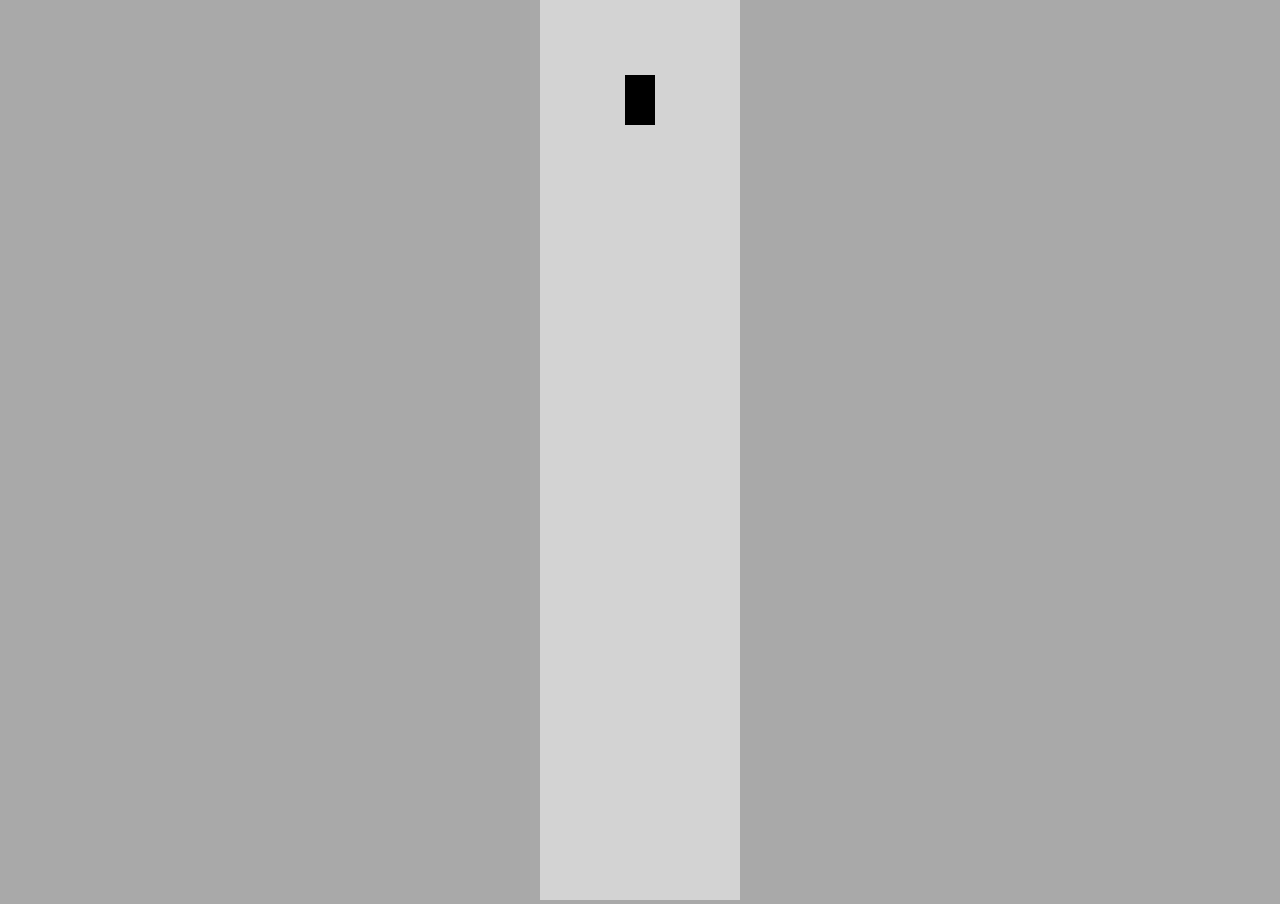
==== self-driving/index.html @ a07daf70 "Add self driving car project" ====
<!DOCTYPE html>
<html lang="en">
  <head>
    <meta charset="UTF-8" />
    <meta name="viewport" content="width=device-width, initial-scale=1.0" />
    <title>Self-driving car</title>
    <link rel="stylesheet" href="style.css" />
    <script src="car.js"></script>
    <script src="controls.js"></script>
  </head>
  <body>
    <canvas id="myCanvas"></canvas>

    <script src="main.js"></script>
  </body>
</html>
---- self-driving/style.css ----
body {
  margin: 0;
  background: darkgray;
  overflow: hidden;
  text-align: center;
}

#myCanvas {
  background: lightgray;
}
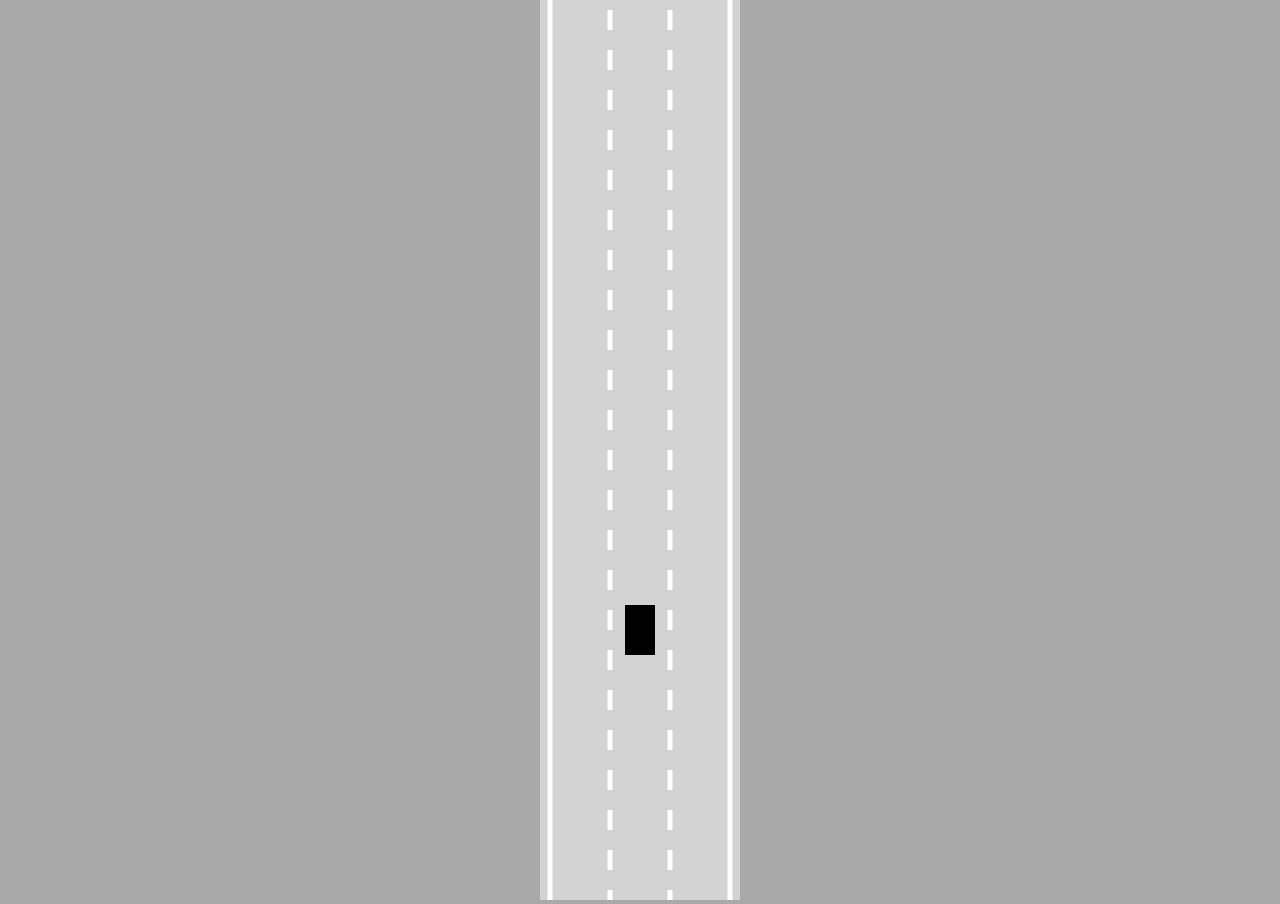
==== commit 5c0300a9: "membuartroad.js" ====
--- a/self-driving/index.html
+++ b/self-driving/index.html
@@ -5,12 +5,14 @@
     <meta name="viewport" content="width=device-width, initial-scale=1.0" />
     <title>Self-driving car</title>
     <link rel="stylesheet" href="style.css" />
-    <script src="car.js"></script>
-    <script src="controls.js"></script>
   </head>
   <body>
     <canvas id="myCanvas"></canvas>
 
+    <script src="utils.js"></script>
+    <script src="road.js"></script>
+    <script src="controls.js"></script>
+    <script src="car.js"></script>
     <script src="main.js"></script>
   </body>
 </html>
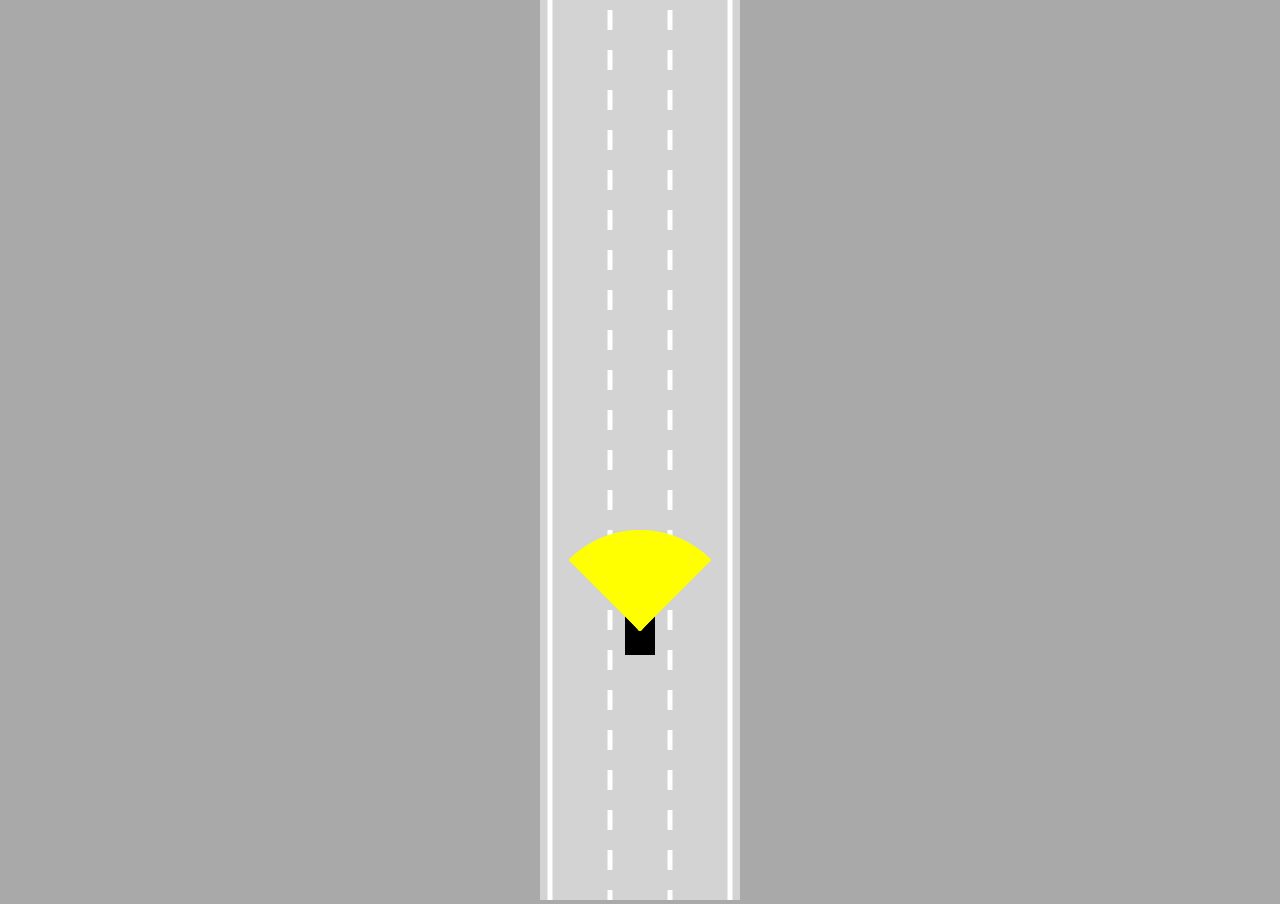
==== commit bc053822: "Update car.js dan utils.js" ====
--- a/self-driving/index.html
+++ b/self-driving/index.html
@@ -9,6 +9,7 @@
   <body>
     <canvas id="myCanvas"></canvas>
 
+    <script src="sensor.js"></script>
     <script src="utils.js"></script>
     <script src="road.js"></script>
     <script src="controls.js"></script>
